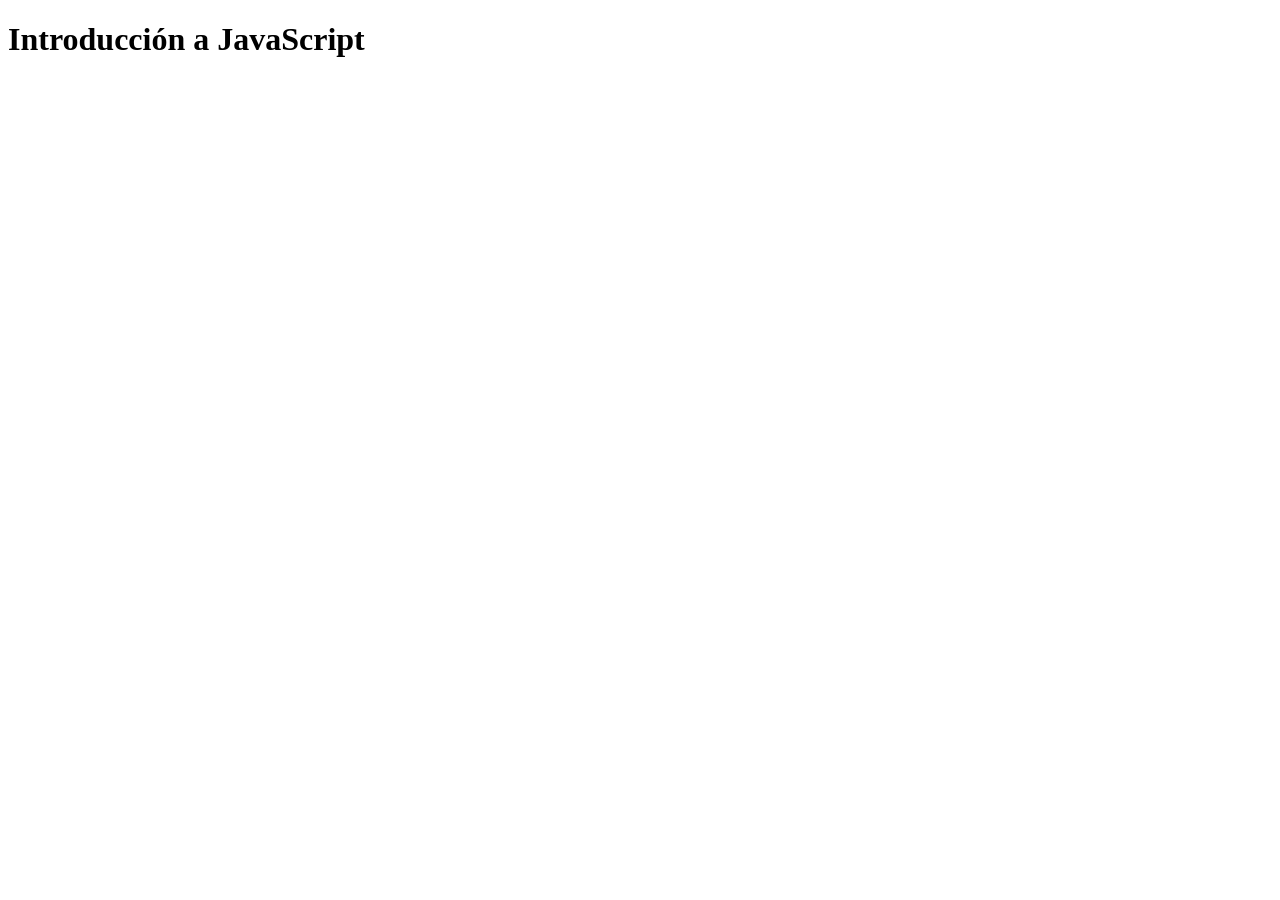
==== index.html @ 1d3061bb "primer commit" ====
<!DOCTYPE html>
<html lang="es">
<head>
    <meta charset="UTF-8">
    <meta name="viewport" content="width=device-width, initial-scale=1.0">
    <!-- JS -->
    <script defer src="./main.js"></script>
    <title>JavaScript</title>
</head>
<body>
    <h1>Introducción a JavaScript</h1>
    
</body>
</html>
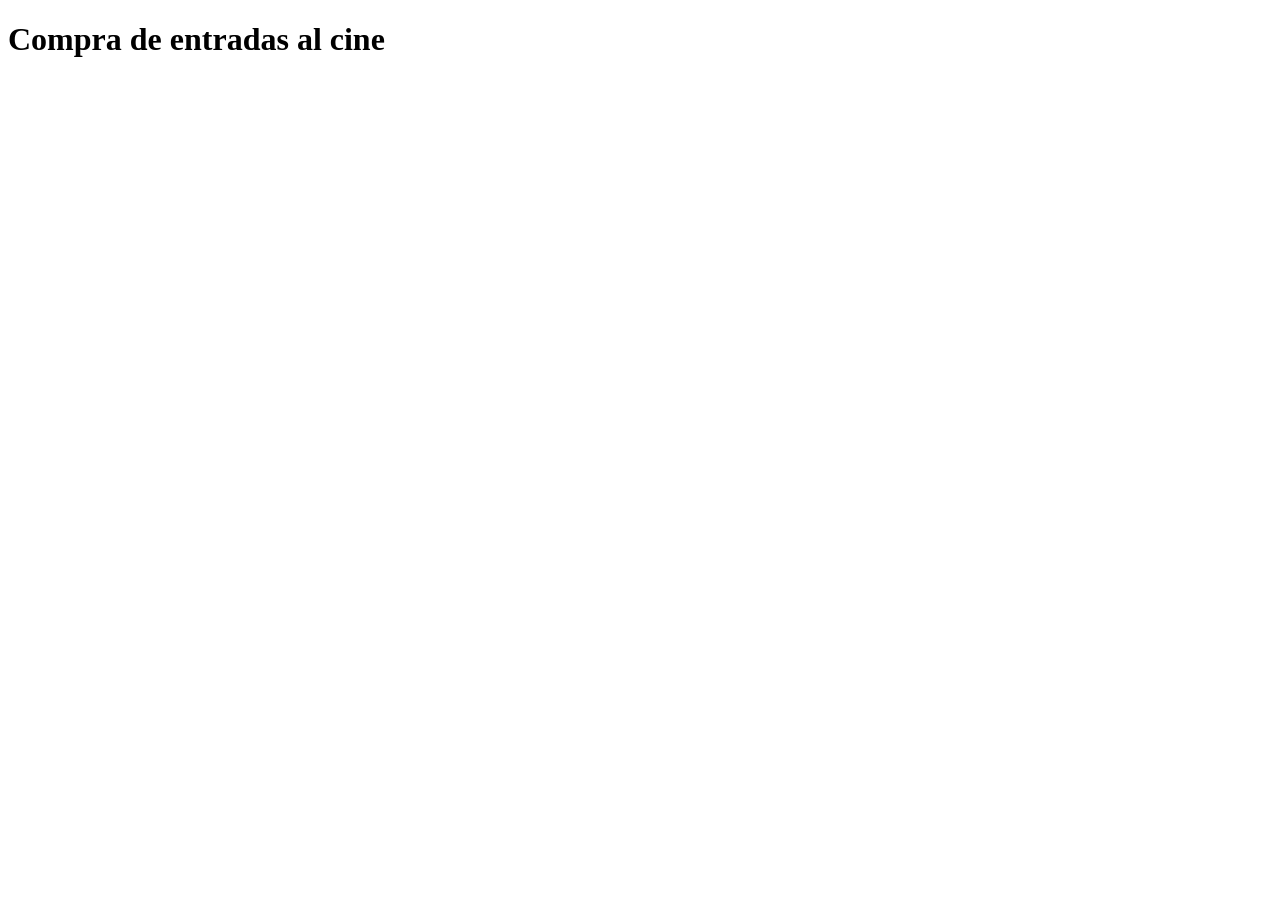
==== commit 8867129b: "se modifica el código" ====
--- a/index.html
+++ b/index.html
@@ -5,10 +5,10 @@
     <meta name="viewport" content="width=device-width, initial-scale=1.0">
     <!-- JS -->
     <script defer src="./main.js"></script>
-    <title>JavaScript</title>
+    <title>Cinematika</title>
 </head>
 <body>
-    <h1>Introducción a JavaScript</h1>
+    <h1>Compra de entradas al cine</h1>
     
 </body>
 </html>
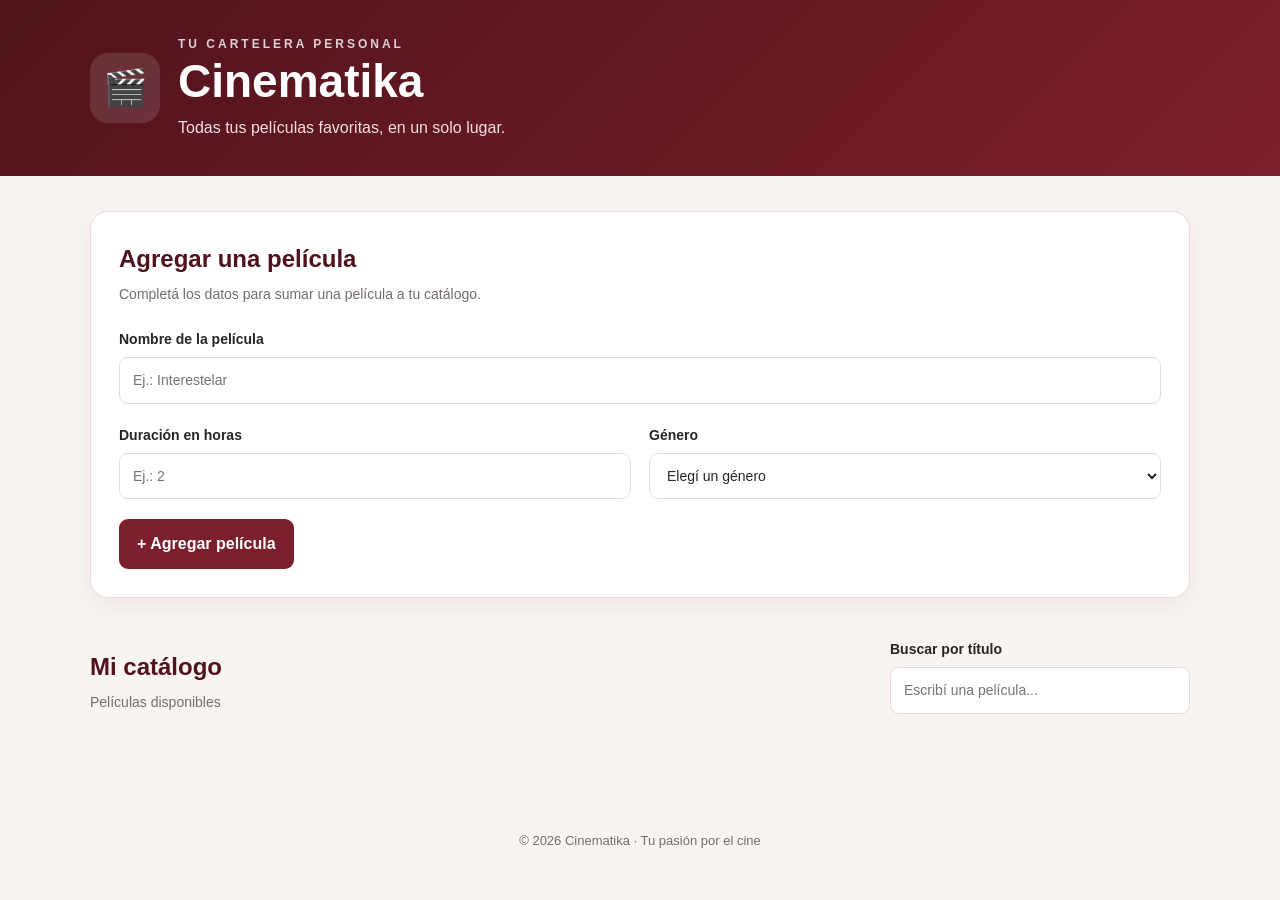
==== commit 5c9c5ea7: "se crea html y css" ====
--- a/index.html
+++ b/index.html
@@ -3,12 +3,79 @@
 <head>
     <meta charset="UTF-8">
     <meta name="viewport" content="width=device-width, initial-scale=1.0">
-    <!-- JS -->
-    <script defer src="./main.js"></script>
-    <title>Cinematika</title>
+    <meta name="description" content="Cinematika: tu catálogo personal de películas.">
+    <title>Cinematika | Mi catálogo de películas</title>
+    <link rel="stylesheet" href="./CSS/style.css">
+    <script defer src="./JS/main.js"></script>
 </head>
 <body>
-    <h1>Compra de entradas al cine</h1>
-    
+    <header class="encabezado">
+        <div class="logo">🎬</div>
+        <div>
+            <p class="sobre-titulo">TU CARTELERA PERSONAL</p>
+            <h1>Cinematika</h1>
+            <p class="subtitulo">Todas tus películas favoritas, en un solo lugar.</p>
+        </div>
+    </header>
+
+    <main class="contenedor">
+        <section class="panel">
+            <h2>Agregar una película</h2>
+            <p class="descripcion">Completá los datos para sumar una película a tu catálogo.</p>
+
+            <form id="formulario-pelicula">
+                <div class="campo">
+                    <label for="nombre">Nombre de la película</label>
+                    <input type="text" id="nombre" placeholder="Ej.: Interestelar" required>
+                </div>
+
+                <div class="fila-campos">
+                    <div class="campo">
+                        <label for="duracion">Duración en horas</label>
+                        <input type="number" id="duracion" min="1" step="1" placeholder="Ej.: 2" required>
+                    </div>
+
+                    <div class="campo">
+                        <label for="genero">Género</label>
+                        <select id="genero" required>
+                            <option value="">Elegí un género</option>
+                            <option value="Acción">Acción</option>
+                            <option value="Animación">Animación</option>
+                            <option value="Aventura">Aventura</option>
+                            <option value="Ciencia ficción">Ciencia ficción</option>
+                            <option value="Comedia">Comedia</option>
+                            <option value="Drama">Drama</option>
+                            <option value="Fantasía">Fantasía</option>
+                            <option value="Terror">Terror</option>
+                            <option value="Otro">Otro</option>
+                        </select>
+                    </div>
+                </div>
+
+                <button class="boton-principal" type="submit">+ Agregar película</button>
+            </form>
+        </section>
+
+        <section class="seccion-catalogo">
+            <div class="catalogo-encabezado">
+                <div>
+                    <h2>Mi catálogo</h2>
+                    <p id="contador" class="descripcion">Películas disponibles</p>
+                </div>
+
+                <div class="campo buscador">
+                    <label for="buscador">Buscar por título</label>
+                    <input type="search" id="buscador" placeholder="Escribí una película...">
+                </div>
+            </div>
+
+            <p id="mensaje" class="mensaje" aria-live="polite"></p>
+            <div id="catalogo-peliculas" class="catalogo"></div>
+        </section>
+    </main>
+
+    <footer class="pie">
+        <p>© 2026 Cinematika · Tu pasión por el cine</p>
+    </footer>
 </body>
 </html>
--- a/CSS/style.css
+++ b/CSS/style.css
@@ -0,0 +1,329 @@
+:root {
+    --bordo: #7a1f2b;
+    --bordo-oscuro: #50131c;
+    --rosa-claro: #f7e9e9;
+    --fondo: #f7f4f2;
+    --blanco: #ffffff;
+    --texto: #292426;
+    --texto-secundario: #766c6e;
+    --borde: #e6dadd;
+    --verde: #237a4b;
+    --rojo: #b42335;
+}
+
+* {
+    box-sizing: border-box;
+    margin: 0;
+    padding: 0;
+}
+
+body {
+    min-height: 100vh;
+    background: var(--fondo);
+    color: var(--texto);
+    font-family: Arial, Helvetica, sans-serif;
+    line-height: 1.6;
+}
+
+.encabezado {
+    display: flex;
+    align-items: center;
+    gap: 18px;
+    padding: 35px max(6%, calc((100% - 1100px) / 2));
+    color: var(--blanco);
+    background: linear-gradient(135deg, var(--bordo-oscuro), var(--bordo));
+}
+
+.logo {
+    display: grid;
+    place-items: center;
+    width: 70px;
+    height: 70px;
+    flex-shrink: 0;
+    border-radius: 18px;
+    background: rgb(255 255 255 / 12%);
+    font-size: 36px;
+}
+
+.sobre-titulo {
+    font-size: 12px;
+    font-weight: bold;
+    letter-spacing: 3px;
+    opacity: 0.8;
+}
+
+h1 {
+    font-size: clamp(32px, 5vw, 46px);
+    line-height: 1.2;
+}
+
+.subtitulo {
+    margin-top: 6px;
+    color: #f5dfe2;
+}
+
+.contenedor {
+    width: min(1100px, 90%);
+    margin: 35px auto;
+}
+
+.panel {
+    padding: 28px;
+    border: 1px solid var(--borde);
+    border-radius: 18px;
+    background: var(--blanco);
+    box-shadow: 0 8px 25px rgb(80 19 28 / 5%);
+}
+
+h2 {
+    margin-bottom: 5px;
+    color: var(--bordo-oscuro);
+    font-size: 24px;
+}
+
+.descripcion {
+    color: var(--texto-secundario);
+    font-size: 14px;
+}
+
+#formulario-pelicula {
+    display: grid;
+    gap: 20px;
+    margin-top: 22px;
+}
+
+.fila-campos {
+    display: grid;
+    grid-template-columns: 1fr 1fr;
+    gap: 18px;
+}
+
+.campo {
+    display: flex;
+    flex-direction: column;
+    gap: 7px;
+}
+
+.campo label {
+    font-size: 14px;
+    font-weight: bold;
+}
+
+.campo input,
+.campo select {
+    width: 100%;
+    min-height: 46px;
+    padding: 11px 13px;
+    border: 1px solid var(--borde);
+    border-radius: 9px;
+    background: var(--blanco);
+    color: var(--texto);
+    font: inherit;
+    font-size: 14px;
+}
+
+.campo input:focus,
+.campo select:focus {
+    outline: 2px solid var(--bordo);
+    outline-offset: 2px;
+}
+
+button {
+    padding: 12px 18px;
+    border: none;
+    border-radius: 9px;
+    font: inherit;
+    font-weight: bold;
+    cursor: pointer;
+    transition: transform 0.2s, background 0.2s;
+}
+
+button:hover {
+    transform: translateY(-2px);
+}
+
+.boton-principal {
+    justify-self: start;
+    color: var(--blanco);
+    background: var(--bordo);
+}
+
+.boton-principal:hover {
+    background: var(--bordo-oscuro);
+}
+
+.seccion-catalogo {
+    margin-top: 40px;
+}
+
+.catalogo-encabezado {
+    display: flex;
+    align-items: end;
+    justify-content: space-between;
+    gap: 20px;
+    margin-bottom: 20px;
+}
+
+.buscador {
+    width: min(100%, 300px);
+}
+
+.mensaje {
+    min-height: 25px;
+    margin-bottom: 12px;
+    font-size: 14px;
+    font-weight: bold;
+}
+
+.mensaje.exito {
+    color: var(--verde);
+}
+
+.mensaje.error {
+    color: var(--rojo);
+}
+
+.catalogo {
+    display: grid;
+    grid-template-columns: repeat(3, minmax(0, 1fr));
+    gap: 18px;
+}
+
+.tarjeta-pelicula {
+    display: flex;
+    flex-direction: column;
+    align-items: flex-start;
+    gap: 12px;
+    padding: 22px;
+    border: 1px solid var(--borde);
+    border-radius: 15px;
+    background: var(--blanco);
+    box-shadow: 0 5px 16px rgb(80 19 28 / 4%);
+    animation: aparecer 0.3s ease;
+}
+
+.icono-pelicula {
+    display: grid;
+    place-items: center;
+    width: 45px;
+    height: 45px;
+    border-radius: 12px;
+    background: var(--rosa-claro);
+    font-size: 23px;
+}
+
+.tarjeta-pelicula h3 {
+    color: var(--bordo-oscuro);
+    font-size: 19px;
+    overflow-wrap: anywhere;
+}
+
+.etiqueta-genero {
+    padding: 5px 10px;
+    border-radius: 20px;
+    color: var(--bordo);
+    background: var(--rosa-claro);
+    font-size: 12px;
+    font-weight: bold;
+}
+
+.duracion {
+    color: var(--texto-secundario);
+    font-size: 14px;
+}
+
+.boton-eliminar {
+    width: 100%;
+    margin-top: auto;
+    border: 1px solid #f0c9ce;
+    color: var(--rojo);
+    background: var(--blanco);
+    font-size: 13px;
+}
+
+.boton-eliminar:hover {
+    background: #fff0f1;
+}
+
+.vacio {
+    grid-column: 1 / -1;
+    padding: 35px 20px;
+    border: 1px dashed var(--borde);
+    border-radius: 14px;
+    color: var(--texto-secundario);
+    text-align: center;
+}
+
+.pie {
+    padding: 25px 15px;
+    color: var(--texto-secundario);
+    text-align: center;
+    font-size: 13px;
+}
+
+@keyframes aparecer {
+    from {
+        opacity: 0;
+        transform: translateY(8px);
+    }
+
+    to {
+        opacity: 1;
+        transform: translateY(0);
+    }
+}
+
+@media (max-width: 800px) {
+    .catalogo {
+        grid-template-columns: repeat(2, minmax(0, 1fr));
+    }
+}
+
+@media (max-width: 550px) {
+    .encabezado {
+        padding: 25px 5%;
+        gap: 12px;
+    }
+
+    .logo {
+        width: 52px;
+        height: 52px;
+        border-radius: 12px;
+        font-size: 27px;
+    }
+
+    .sobre-titulo {
+        font-size: 10px;
+        letter-spacing: 1px;
+    }
+
+    .subtitulo {
+        font-size: 13px;
+    }
+
+    .contenedor {
+        width: 92%;
+        margin: 22px auto;
+    }
+
+    .panel {
+        padding: 20px;
+    }
+
+    .fila-campos {
+        grid-template-columns: 1fr;
+    }
+
+    .catalogo-encabezado {
+        align-items: stretch;
+        flex-direction: column;
+    }
+
+    .buscador {
+        width: 100%;
+    }
+
+    .catalogo {
+        grid-template-columns: 1fr;
+    }
+}
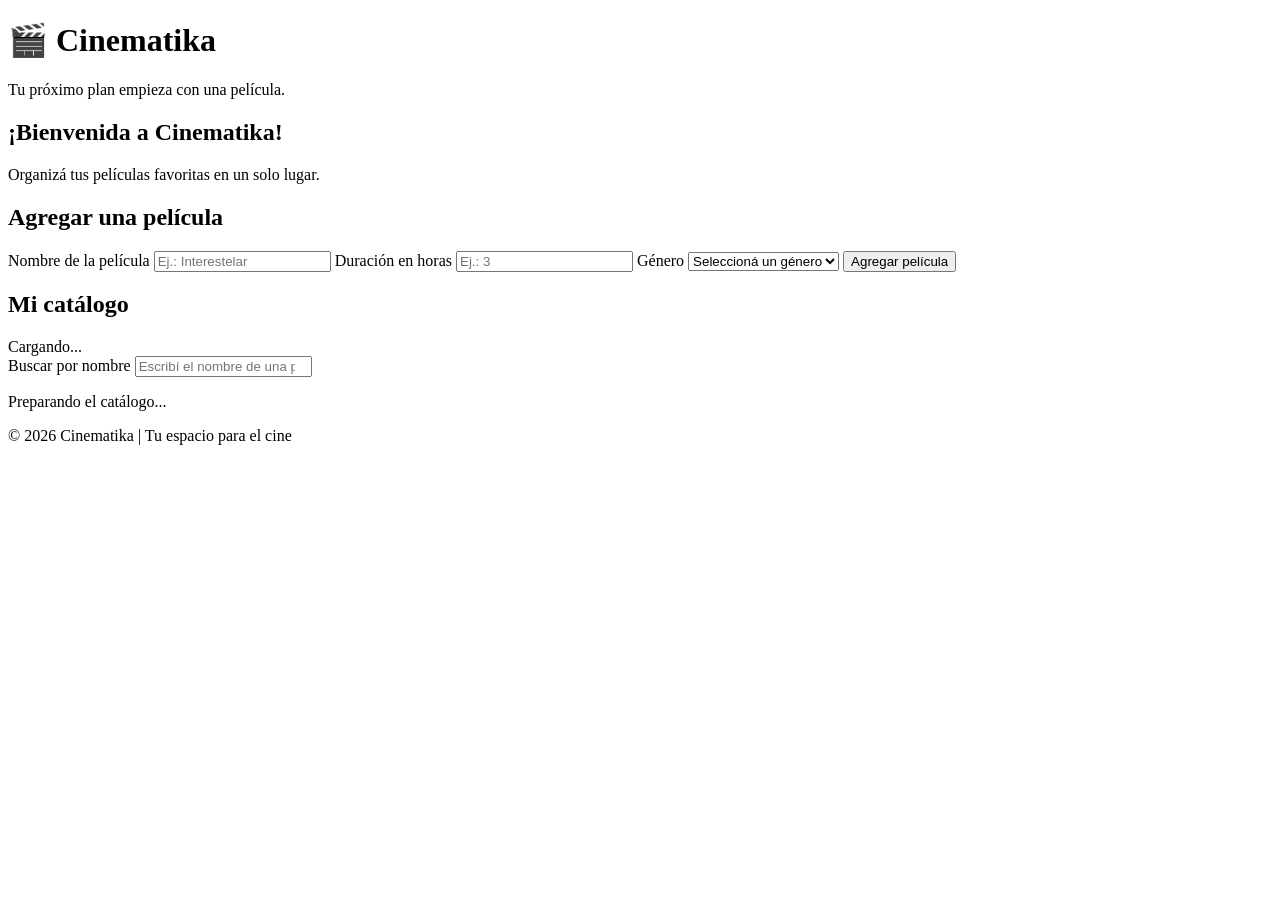
==== commit cf58bfbd: "se completa pre entrega 9 asincronismo y promesas" ====
--- a/index.html
+++ b/index.html
@@ -1,81 +1,92 @@
+
 <!DOCTYPE html>
 <html lang="es">
 <head>
     <meta charset="UTF-8">
     <meta name="viewport" content="width=device-width, initial-scale=1.0">
     <meta name="description" content="Cinematika: tu catálogo personal de películas.">
-    <title>Cinematika | Mi catálogo de películas</title>
-    <link rel="stylesheet" href="./CSS/style.css">
-    <script defer src="./JS/main.js"></script>
+    <title>Cinematika | Catálogo de películas</title>
+    <link rel="stylesheet" href="./css/style.css">
+    <script defer src="./js/main.js"></script>
 </head>
 <body>
     <header class="encabezado">
-        <div class="logo">🎬</div>
-        <div>
-            <p class="sobre-titulo">TU CARTELERA PERSONAL</p>
-            <h1>Cinematika</h1>
-            <p class="subtitulo">Todas tus películas favoritas, en un solo lugar.</p>
-        </div>
+        <h1>🎬 Cinematika</h1>
+        <p>Tu próximo plan empieza con una película.</p>
     </header>
 
     <main class="contenedor">
+        <section class="panel-bienvenida">
+            <h2>¡Bienvenida a Cinematika!</h2>
+            <p>Organizá tus películas favoritas en un solo lugar.</p>
+            <p id="mensaje-temporizador" class="mensaje-temporizador" aria-live="polite"></p>
+        </section>
+
         <section class="panel">
             <h2>Agregar una película</h2>
-            <p class="descripcion">Completá los datos para sumar una película a tu catálogo.</p>
 
             <form id="formulario-pelicula">
-                <div class="campo">
-                    <label for="nombre">Nombre de la película</label>
-                    <input type="text" id="nombre" placeholder="Ej.: Interestelar" required>
-                </div>
+                <label for="nombre">Nombre de la película</label>
+                <input
+                    type="text"
+                    id="nombre"
+                    placeholder="Ej.: Interestelar"
+                    required
+                >
 
-                <div class="fila-campos">
-                    <div class="campo">
-                        <label for="duracion">Duración en horas</label>
-                        <input type="number" id="duracion" min="1" step="1" placeholder="Ej.: 2" required>
-                    </div>
+                <label for="duracion">Duración en horas</label>
+                <input
+                    type="number"
+                    id="duracion"
+                    min="1"
+                    step="1"
+                    placeholder="Ej.: 3"
+                    required
+                >
 
-                    <div class="campo">
-                        <label for="genero">Género</label>
-                        <select id="genero" required>
-                            <option value="">Elegí un género</option>
-                            <option value="Acción">Acción</option>
-                            <option value="Animación">Animación</option>
-                            <option value="Aventura">Aventura</option>
-                            <option value="Ciencia ficción">Ciencia ficción</option>
-                            <option value="Comedia">Comedia</option>
-                            <option value="Drama">Drama</option>
-                            <option value="Fantasía">Fantasía</option>
-                            <option value="Terror">Terror</option>
-                            <option value="Otro">Otro</option>
-                        </select>
-                    </div>
-                </div>
+                <label for="genero">Género</label>
+                <select id="genero" required>
+                    <option value="">Seleccioná un género</option>
+                    <option value="Acción">Acción</option>
+                    <option value="Animación">Animación</option>
+                    <option value="Aventura">Aventura</option>
+                    <option value="Comedia">Comedia</option>
+                    <option value="Drama">Drama</option>
+                    <option value="Fantasía">Fantasía</option>
+                    <option value="Terror">Terror</option>
+                    <option value="Ciencia ficción">Ciencia ficción</option>
+                    <option value="Otro">Otro</option>
+                </select>
 
-                <button class="boton-principal" type="submit">+ Agregar película</button>
+                <button type="submit">Agregar película</button>
             </form>
         </section>
 
-        <section class="seccion-catalogo">
-            <div class="catalogo-encabezado">
-                <div>
-                    <h2>Mi catálogo</h2>
-                    <p id="contador" class="descripcion">Películas disponibles</p>
-                </div>
-
-                <div class="campo buscador">
-                    <label for="buscador">Buscar por título</label>
-                    <input type="search" id="buscador" placeholder="Escribí una película...">
-                </div>
+        <section class="panel">
+            <div class="titulo-catalogo">
+                <h2>Mi catálogo</h2>
+                <span id="contador">Cargando...</span>
             </div>
 
-            <p id="mensaje" class="mensaje" aria-live="polite"></p>
-            <div id="catalogo-peliculas" class="catalogo"></div>
+            <label for="buscador">Buscar por nombre</label>
+            <input
+                type="search"
+                id="buscador"
+                placeholder="Escribí el nombre de una película..."
+            >
+
+            <p id="estado-carga" class="estado-carga" aria-live="polite">
+                Preparando el catálogo...
+            </p>
+
+            <p id="mensaje" class="mensaje" role="status" aria-live="polite"></p>
+
+            <div id="catalogo-peliculas" class="catalogo-peliculas"></div>
         </section>
     </main>
 
     <footer class="pie">
-        <p>© 2026 Cinematika · Tu pasión por el cine</p>
+        <p>© 2026 Cinematika | Tu espacio para el cine</p>
     </footer>
 </body>
-</html>+</html>
